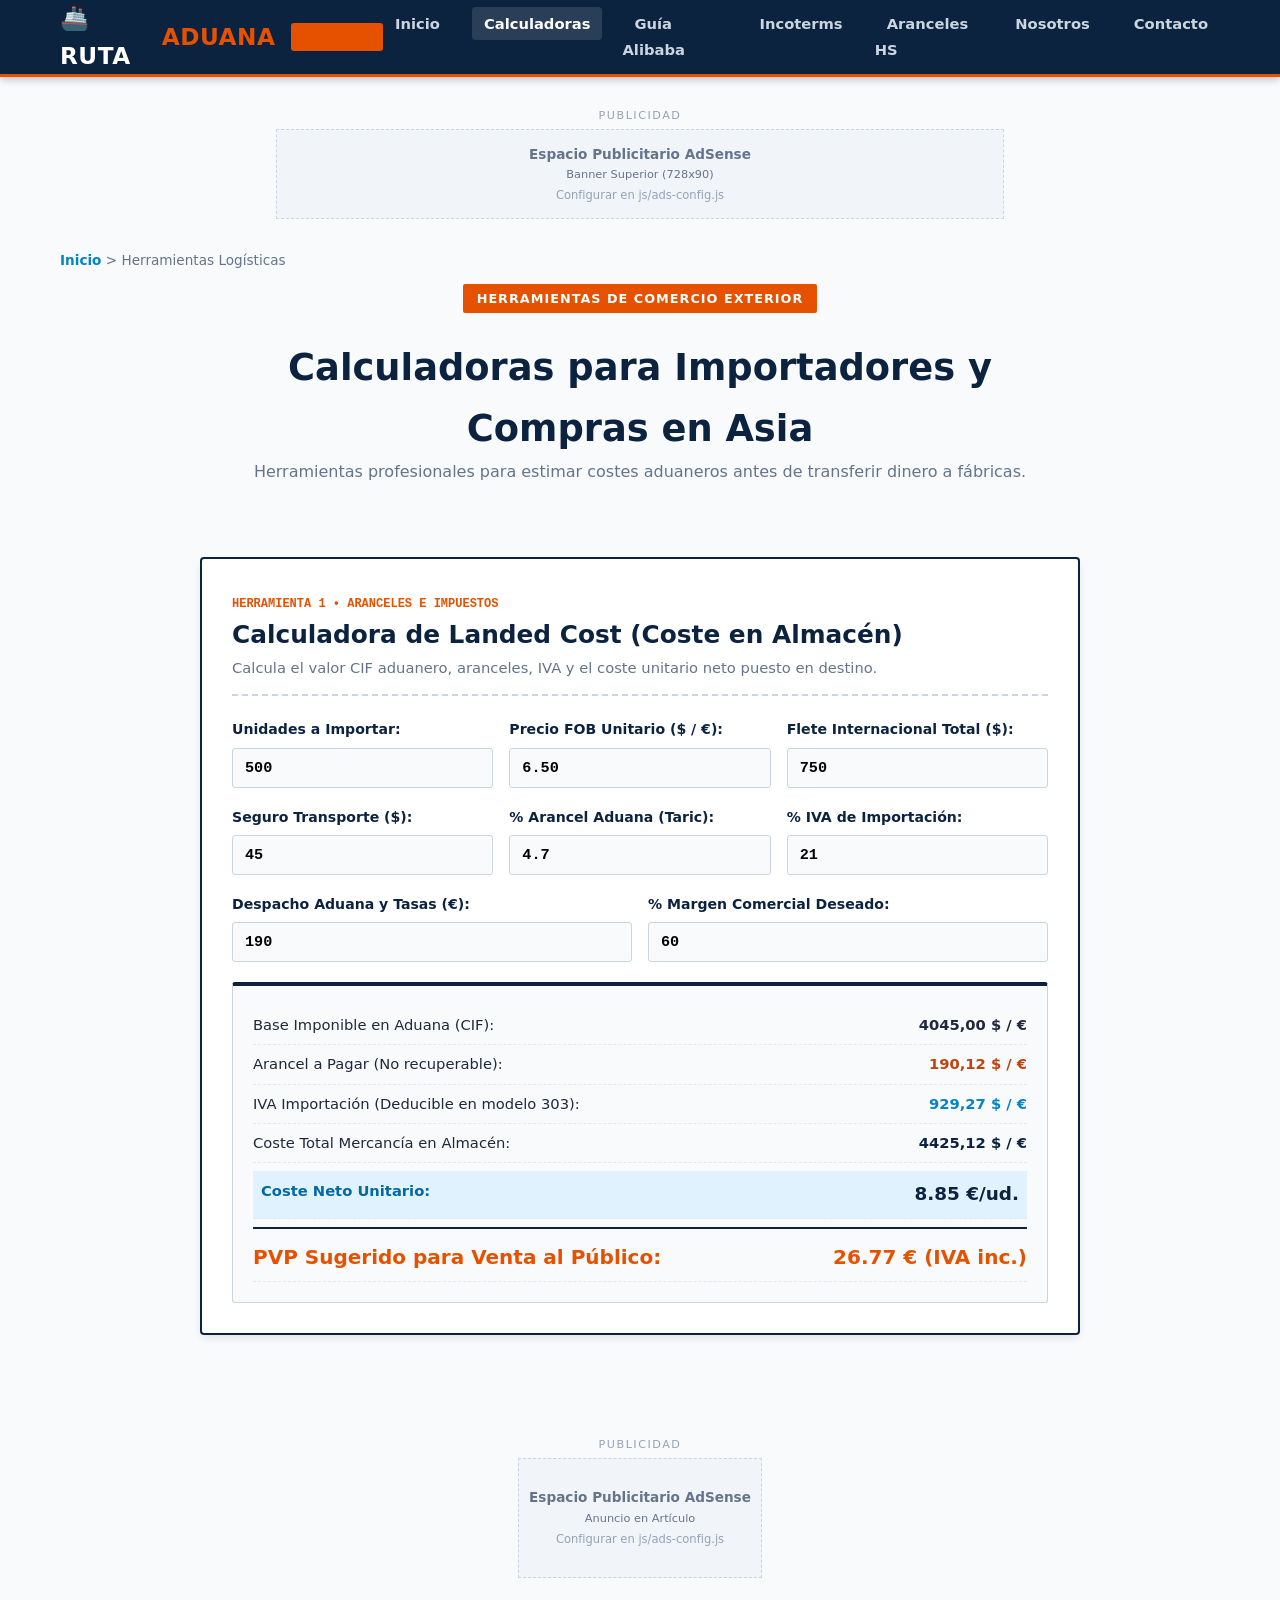
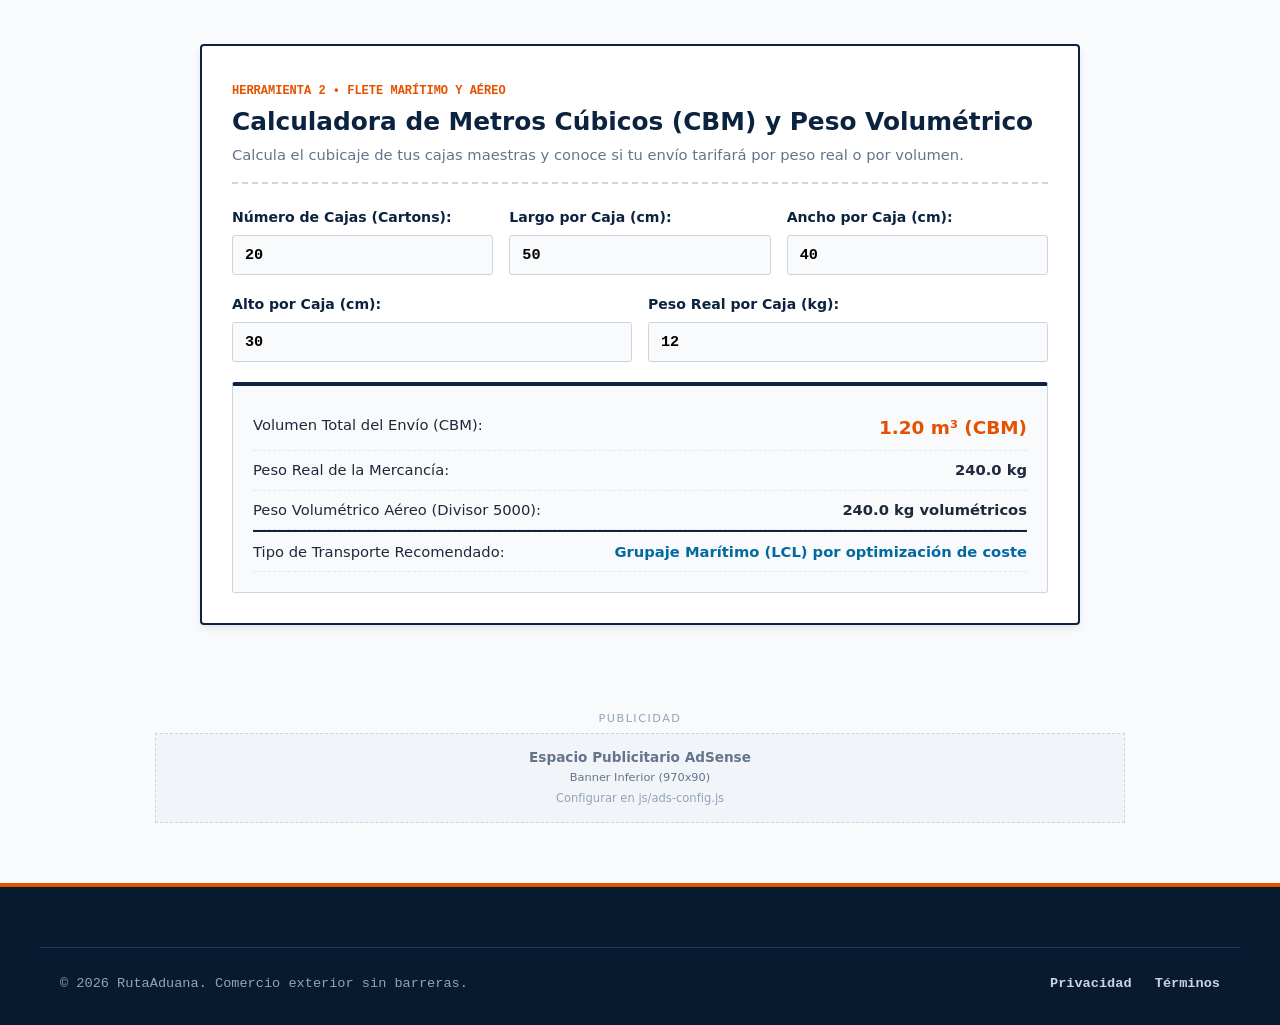
==== herramientas/index.html @ 4896556a "feat: portal web completo listo para despliegue en Vercel (AdSense & E-E-A-T)" ====
<!DOCTYPE html>
<html lang="es">
<head>
  <meta charset="UTF-8">
  <meta name="viewport" content="width=device-width, initial-scale=1.0">
  <title>Calculadoras Aduaneras y de Logística Internacional - RutaAduana</title>
  <meta name="description" content="Calculadoras gratuitas para importadores: coste total en destino (Landed Cost), aranceles e IVA de aduanas, y cálculo de metros cúbicos (CBM) y peso volumétrico marítimo/aéreo.">
  <link rel="canonical" href="https://rutaaduana-importaciones.com/herramientas/">
  <link rel="stylesheet" href="../css/style.css">
</head>
<body>

  <header class="site-header">
    <div class="container header-inner">
      <a href="../index.html" class="logo">
        🚢 Ruta<span>Aduana</span>
        <span class="logo-badge">LOGÍSTICA</span>
      </a>
      <button class="menu-toggle" aria-label="Abrir menú">☰</button>
      <nav class="main-nav">
        <ul class="nav-links">
          <li><a href="../index.html">Inicio</a></li>
          <li><a href="index.html" class="active">Calculadoras</a></li>
          <li><a href="../articulos/guia-paso-a-paso-importar-desde-china-alibaba.html">Guía Alibaba</a></li>
          <li><a href="../articulos/incoterms-2020-fob-cif-ddp-exw-explicados.html">Incoterms</a></li>
          <li><a href="../articulos/partida-arancelaria-codigo-hs-aranceles-aduanas.html">Aranceles HS</a></li>
          <li><a href="../sobre-nosotros.html">Nosotros</a></li>
          <li><a href="../contacto.html">Contacto</a></li>
        </ul>
      </nav>
    </div>
  </header>

  <div class="container">
    <div class="ad-slot-wrapper">
      <span class="ad-label">Publicidad</span>
      <div class="ad-box header-banner" data-ad-slot="header"></div>
    </div>
  </div>

  <div class="container">
    <div class="breadcrumbs" style="margin-top: 15px;">
      <a href="../index.html">Inicio</a> &gt; <span>Herramientas Logísticas</span>
    </div>
  </div>

  <main class="container">
    <div class="main-layout single-column">
      
      <div style="text-align: center; margin-bottom: 35px;">
        <span class="hero-tag">Herramientas de Comercio Exterior</span>
        <h1 style="font-size: 2.3rem; color: var(--primary); margin-top: 10px;">Calculadoras para Importadores y Compras en Asia</h1>
        <p style="color: #64748b;">Herramientas profesionales para estimar costes aduaneros antes de transferir dinero a fábricas.</p>
      </div>

      <!-- Herramienta 1: Landed Cost -->
      <section id="calculadora-landed" class="calculator-panel">
        <div class="calc-header">
          <span class="cargo-stamp">HERRAMIENTA 1 • ARANCELES E IMPUESTOS</span>
          <h2>Calculadora de Landed Cost (Coste en Almacén)</h2>
          <p>Calcula el valor CIF aduanero, aranceles, IVA y el coste unitario neto puesto en destino.</p>
        </div>

        <form id="landed-calc-form" onsubmit="event.preventDefault();">
          <div class="form-grid-3">
            <div class="form-group">
              <label for="calc-units">Unidades a Importar:</label>
              <input type="number" id="calc-units" class="input-cargo" value="500" min="1" step="10">
            </div>
            <div class="form-group">
              <label for="calc-fob-unit">Precio FOB Unitario ($ / €):</label>
              <input type="number" id="calc-fob-unit" class="input-cargo" value="6.50" min="0.1" step="0.1">
            </div>
            <div class="form-group">
              <label for="calc-freight">Flete Internacional Total ($):</label>
              <input type="number" id="calc-freight" class="input-cargo" value="750" min="0" step="50">
            </div>
          </div>

          <div class="form-grid-3">
            <div class="form-group">
              <label for="calc-insurance">Seguro Transporte ($):</label>
              <input type="number" id="calc-insurance" class="input-cargo" value="45" min="0" step="5">
            </div>
            <div class="form-group">
              <label for="calc-tariff-pct">% Arancel Aduana (Taric):</label>
              <input type="number" id="calc-tariff-pct" class="input-cargo" value="4.7" min="0" max="50" step="0.1">
            </div>
            <div class="form-group">
              <label for="calc-vat-pct">% IVA de Importación:</label>
              <input type="number" id="calc-vat-pct" class="input-cargo" value="21" min="0" max="30">
            </div>
          </div>

          <div class="form-grid-3">
            <div class="form-group">
              <label for="calc-customs-fee">Despacho Aduana y Tasas (€):</label>
              <input type="number" id="calc-customs-fee" class="input-cargo" value="190" min="0" step="10">
            </div>
            <div class="form-group">
              <label for="calc-target-margin">% Margen Comercial Deseado:</label>
              <input type="number" id="calc-target-margin" class="input-cargo" value="60" min="10" max="95">
            </div>
          </div>

          <div class="customs-receipt">
            <div class="receipt-row">
              <span>Base Imponible en Aduana (CIF):</span>
              <strong id="res-cif-total">4.045,00 $ / €</strong>
            </div>
            <div class="receipt-row">
              <span>Arancel a Pagar (No recuperable):</span>
              <strong id="res-duty-amount" style="color: #c2410c;">190,12 $ / €</strong>
            </div>
            <div class="receipt-row">
              <span>IVA Importación (Deducible en modelo 303):</span>
              <strong id="res-vat-amount" style="color: #0284c7;">887,27 $ / €</strong>
            </div>
            <div class="receipt-row">
              <span>Coste Total Mercancía en Almacén:</span>
              <strong id="res-total-landed" style="color: #0c2340;">4.425,12 $ / €</strong>
            </div>
            <div class="receipt-row" style="background:#e0f2fe; padding:8px; margin-top:8px;">
              <span style="font-weight:700; color:#0369a1;">Coste Neto Unitario:</span>
              <strong id="res-unit-cost" style="font-size:1.15rem; color:#0c2340;">8.85 €/ud.</strong>
            </div>
            <div class="receipt-row receipt-total">
              <span>PVP Sugerido para Venta al Público:</span>
              <span id="res-suggested-pvp">26.77 € (IVA inc.)</span>
            </div>
          </div>
        </form>
      </section>

      <!-- Bloque AdSense Intermedio -->
      <div class="ad-slot-wrapper">
        <span class="ad-label">Publicidad</span>
        <div class="ad-box in-article-banner" data-ad-slot="inArticle"></div>
      </div>

      <!-- Herramienta 2: Calculadora CBM y Volumen -->
      <section id="calculadora-volumen" class="calculator-panel">
        <div class="calc-header">
          <span class="cargo-stamp">HERRAMIENTA 2 • FLETE MARÍTIMO Y AÉREO</span>
          <h2>Calculadora de Metros Cúbicos (CBM) y Peso Volumétrico</h2>
          <p>Calcula el cubicaje de tus cajas maestras y conoce si tu envío tarifará por peso real o por volumen.</p>
        </div>

        <form id="cbm-calc-form" onsubmit="event.preventDefault();">
          <div class="form-grid-3">
            <div class="form-group">
              <label for="cbm-boxes">Número de Cajas (Cartons):</label>
              <input type="number" id="cbm-boxes" class="input-cargo" value="20" min="1">
            </div>
            <div class="form-group">
              <label for="cbm-len">Largo por Caja (cm):</label>
              <input type="number" id="cbm-len" class="input-cargo" value="50" min="1">
            </div>
            <div class="form-group">
              <label for="cbm-width">Ancho por Caja (cm):</label>
              <input type="number" id="cbm-width" class="input-cargo" value="40" min="1">
            </div>
          </div>

          <div class="form-grid-3">
            <div class="form-group">
              <label for="cbm-height">Alto por Caja (cm):</label>
              <input type="number" id="cbm-height" class="input-cargo" value="30" min="1">
            </div>
            <div class="form-group">
              <label for="cbm-weight">Peso Real por Caja (kg):</label>
              <input type="number" id="cbm-weight" class="input-cargo" value="12" min="0.5" step="0.5">
            </div>
          </div>

          <div class="customs-receipt">
            <div class="receipt-row">
              <span>Volumen Total del Envío (CBM):</span>
              <strong id="cbm-res-total" style="color: var(--accent); font-size:1.15rem;">1,20 m³ (CBM)</strong>
            </div>
            <div class="receipt-row">
              <span>Peso Real de la Mercancía:</span>
              <strong id="cbm-res-actual-kg">240 kg</strong>
            </div>
            <div class="receipt-row">
              <span>Peso Volumétrico Aéreo (Divisor 5000):</span>
              <strong id="cbm-res-air-kg">240 kg volumétricos</strong>
            </div>
            <div class="receipt-row" style="border-top:2px solid var(--primary); padding-top:8px;">
              <span>Tipo de Transporte Recomendado:</span>
              <strong style="color: #0369a1;">Grupaje Marítimo (LCL) por optimización de coste</strong>
            </div>
          </div>
        </form>

        <script>
        document.addEventListener('DOMContentLoaded', () => {
          const form = document.getElementById('cbm-calc-form');
          if (!form) return;
          function calcCbm() {
            const boxes = parseInt(document.getElementById('cbm-boxes').value, 10) || 1;
            const l = parseFloat(document.getElementById('cbm-len').value) || 0;
            const w = parseFloat(document.getElementById('cbm-width').value) || 0;
            const h = parseFloat(document.getElementById('cbm-height').value) || 0;
            const weight = parseFloat(document.getElementById('cbm-weight').value) || 0;

            const cbm = (boxes * l * w * h) / 1000000;
            const actualKg = boxes * weight;
            const airKg = (boxes * l * w * h) / 5000;

            document.getElementById('cbm-res-total').textContent = cbm.toFixed(2) + ' m³ (CBM)';
            document.getElementById('cbm-res-actual-kg').textContent = actualKg.toFixed(1) + ' kg';
            document.getElementById('cbm-res-air-kg').textContent = airKg.toFixed(1) + ' kg volumétricos';
          }
          form.addEventListener('input', calcCbm);
          calcCbm();
        });
        </script>
      </section>

    </div>
  </main>

  <div class="container">
    <div class="ad-slot-wrapper">
      <span class="ad-label">Publicidad</span>
      <div class="ad-box footer-banner" data-ad-slot="footer"></div>
    </div>
  </div>

  <footer class="site-footer">
    <div class="container footer-bottom">
      <p>&copy; 2026 RutaAduana. Comercio exterior sin barreras.</p>
      <div>
        <a href="../politica-de-privacidad.html" style="color: #cbd5e1; margin-right: 15px;">Privacidad</a>
        <a href="../terminos-y-condiciones.html" style="color: #cbd5e1;">Términos</a>
      </div>
    </div>
  </footer>

  <script src="../js/ads-config.js"></script>
  <script src="../js/main.js"></script>
</body>
</html>
---- css/style.css ----
/* ==========================================================================
   RutaAduana - Logística Internacional e Importaciones desde China
   Diseño Portuario / Marítimo / Comercio Exterior
   ========================================================================== */

:root {
  --primary: #0c2340;          /* Deep Maritime Navy */
  --primary-hover: #07172b;
  --accent: #e65100;           /* International Cargo Orange */
  --accent-hover: #bf360c;
  --accent-light: #fff3e0;
  --sea-blue: #0284c7;
  --text-main: #1e293b;
  --text-muted: #64748b;
  --bg-main: #f8fafc;
  --bg-card: #ffffff;
  --border: #e2e8f0;
  --border-cargo: #cbd5e1;
  --shadow-sm: 0 1px 3px rgba(0, 0, 0, 0.08);
  --shadow-md: 0 4px 10px -2px rgba(12, 35, 64, 0.12);
  --radius-sm: 4px;            /* Sharp, industrial styling */
  --radius-md: 6px;
  --font-sans: 'Segoe UI', system-ui, -apple-system, Roboto, sans-serif;
  --font-mono: 'Consolas', monospace;
}

*, *::before, *::after { box-sizing: border-box; margin: 0; padding: 0; }

body {
  font-family: var(--font-sans);
  background-color: var(--bg-main);
  color: var(--text-main);
  line-height: 1.65;
  font-size: 16px;
}

a { color: var(--sea-blue); text-decoration: none; font-weight: 600; }
a:hover { color: var(--accent); text-decoration: underline; }

.container { width: 100%; max-width: 1200px; margin: 0 auto; padding: 0 20px; }

/* Header Portuario */
.site-header {
  background: var(--primary);
  border-bottom: 3px solid var(--accent);
  position: sticky;
  top: 0;
  z-index: 100;
  box-shadow: 0 2px 8px rgba(0,0,0,0.25);
}

.header-inner {
  display: flex;
  align-items: center;
  justify-content: space-between;
  height: 74px;
}

.logo {
  display: flex;
  align-items: center;
  gap: 12px;
  font-size: 1.45rem;
  font-weight: 900;
  color: #ffffff;
  text-transform: uppercase;
  letter-spacing: 0.5px;
}

.logo span { color: var(--accent); }

.logo-badge {
  background: var(--accent);
  color: #ffffff;
  padding: 4px 8px;
  font-size: 0.75rem;
  font-weight: 800;
  border-radius: 3px;
  margin-left: 4px;
}

.nav-links { display: flex; gap: 20px; list-style: none; }
.nav-links a {
  color: #cbd5e1;
  font-size: 0.92rem;
  font-weight: 600;
  padding: 8px 12px;
  border-radius: var(--radius-sm);
  transition: all 0.2s;
}
.nav-links a:hover, .nav-links a.active {
  color: #ffffff;
  background: rgba(255, 255, 255, 0.12);
  text-decoration: none;
}

.menu-toggle {
  display: none;
  background: none;
  border: none;
  font-size: 1.6rem;
  color: #ffffff;
  cursor: pointer;
}

/* Hero Sección Tipo Buque / Terminal */
.hero {
  background: linear-gradient(135deg, #0c2340 0%, #1e3a5f 70%, #0f2b48 100%);
  color: #ffffff;
  padding: 60px 0;
  position: relative;
  border-bottom: 4px solid var(--accent);
  margin-bottom: 35px;
}

.hero-tag {
  display: inline-block;
  background: var(--accent);
  color: #ffffff;
  font-size: 0.8rem;
  font-weight: 800;
  text-transform: uppercase;
  letter-spacing: 1px;
  padding: 4px 14px;
  margin-bottom: 15px;
  border-radius: 2px;
}

.hero h1 {
  font-size: 2.6rem;
  font-weight: 900;
  line-height: 1.2;
  margin-bottom: 16px;
  max-width: 880px;
}

.hero p {
  font-size: 1.15rem;
  color: #94a3b8;
  max-width: 720px;
  margin-bottom: 28px;
}

.hero-actions { display: flex; gap: 14px; flex-wrap: wrap; }

.btn-cargo {
  background: var(--accent);
  color: #ffffff;
  padding: 12px 24px;
  font-weight: 700;
  text-transform: uppercase;
  font-size: 0.9rem;
  letter-spacing: 0.5px;
  border-radius: 3px;
  border: none;
  cursor: pointer;
  display: inline-block;
  transition: background 0.2s;
}
.btn-cargo:hover { background: var(--accent-hover); text-decoration: none; color: #fff; }

.btn-outline {
  background: transparent;
  color: #ffffff;
  border: 2px solid #94a3b8;
  padding: 10px 22px;
  font-weight: 700;
  border-radius: 3px;
  display: inline-block;
}
.btn-outline:hover { background: rgba(255, 255, 255, 0.1); color: #fff; text-decoration: none; border-color: #fff; }

/* Grid & Layouts */
.main-layout { display: grid; grid-template-columns: 2.3fr 1fr; gap: 36px; margin-bottom: 50px; }
.main-layout.single-column { grid-template-columns: 1fr; max-width: 880px; margin: 0 auto 50px; }

/* Tarjetas Tipo Contenedor Logístico */
.cards-grid { display: grid; grid-template-columns: repeat(auto-fit, minmax(290px, 1fr)); gap: 24px; margin-top: 20px; }
.card-cargo {
  background: var(--bg-card);
  border: 1px solid var(--border-cargo);
  border-left: 5px solid var(--accent);
  border-radius: var(--radius-sm);
  padding: 24px;
  box-shadow: var(--shadow-sm);
  display: flex;
  flex-direction: column;
  transition: transform 0.2s, box-shadow 0.2s;
}
.card-cargo:hover { transform: translateY(-3px); box-shadow: var(--shadow-md); border-color: #94a3b8; }
.cargo-stamp {
  font-size: 0.75rem;
  font-family: var(--font-mono);
  font-weight: 800;
  text-transform: uppercase;
  color: var(--accent);
  margin-bottom: 8px;
}
.card-cargo h3 { font-size: 1.25rem; color: var(--primary); margin-bottom: 10px; line-height: 1.35; font-weight: 800; }
.card-cargo h3 a { color: var(--primary); }
.card-cargo h3 a:hover { color: var(--accent); text-decoration: none; }
.card-cargo p { color: var(--text-muted); font-size: 0.92rem; flex-grow: 1; margin-bottom: 16px; }
.cargo-footer {
  display: flex;
  justify-content: space-between;
  border-top: 1px solid var(--border);
  padding-top: 12px;
  font-size: 0.82rem;
  color: #64748b;
  font-family: var(--font-mono);
}

/* Calculadora Landed Cost Industrial */
.calculator-panel {
  background: #ffffff;
  border: 2px solid var(--primary);
  border-radius: var(--radius-sm);
  padding: 30px;
  margin-bottom: 35px;
  box-shadow: var(--shadow-md);
}
.calc-header {
  border-bottom: 2px dashed #cbd5e1;
  padding-bottom: 14px;
  margin-bottom: 22px;
}
.calc-header h2 { font-size: 1.55rem; color: var(--primary); font-weight: 900; }
.calc-header p { color: #64748b; font-size: 0.92rem; }

.form-grid-3 { display: grid; grid-template-columns: repeat(auto-fit, minmax(190px, 1fr)); gap: 16px; margin-bottom: 18px; }
.form-group label { display: block; font-weight: 700; font-size: 0.88rem; color: var(--primary); margin-bottom: 6px; }
.input-cargo {
  width: 100%;
  padding: 10px 12px;
  border: 1px solid #cbd5e1;
  border-radius: 3px;
  font-family: var(--font-mono);
  font-size: 0.95rem;
  font-weight: 600;
  background: #f8fafc;
}
.input-cargo:focus { outline: none; border-color: var(--accent); background: #ffffff; }

.customs-receipt {
  background: #f8fafc;
  border: 1px solid #cbd5e1;
  border-top: 4px solid var(--primary);
  padding: 20px;
  margin-top: 20px;
  border-radius: 3px;
}
.receipt-row {
  display: flex;
  justify-content: space-between;
  padding: 7px 0;
  border-bottom: 1px dashed #e2e8f0;
  font-size: 0.92rem;
}
.receipt-total {
  border-top: 2px solid var(--primary);
  padding-top: 12px;
  margin-top: 8px;
  font-size: 1.25rem;
  font-weight: 900;
  color: var(--accent);
}

/* Sidebar */
.sidebar { display: flex; flex-direction: column; gap: 25px; }
.widget-box {
  background: #ffffff;
  border: 1px solid var(--border-cargo);
  border-radius: var(--radius-sm);
  padding: 22px;
}
.widget-box h3 {
  font-size: 1.1rem;
  font-weight: 800;
  color: var(--primary);
  text-transform: uppercase;
  border-bottom: 2px solid var(--accent);
  padding-bottom: 8px;
  margin-bottom: 14px;
}
.widget-box ul { list-style: none; }
.widget-box li { padding: 8px 0; border-bottom: 1px solid #f1f5f9; font-size: 0.92rem; }
.widget-box a { color: var(--text-main); }
.widget-box a:hover { color: var(--accent); }

/* Publicidad */
.ad-slot-wrapper { margin: 30px auto; text-align: center; }
.ad-label { display: block; font-size: 0.7rem; letter-spacing: 1.5px; text-transform: uppercase; color: #94a3b8; margin-bottom: 4px; }
.ad-box {
  background: #f1f5f9;
  border: 1px dashed #cbd5e1;
  display: flex;
  align-items: center;
  justify-content: center;
  margin: 0 auto;
  min-height: 90px;
  color: #64748b;
}
.header-banner { width: 100%; max-width: 728px; height: 90px; }
.sidebar-banner { width: 100%; max-width: 300px; min-height: 250px; }
.in-article-banner { width: 100%; max-width: 728px; min-height: 120px; }
.footer-banner { width: 100%; max-width: 970px; height: 90px; }

/* Contenido Legal & Artículos */
.article-header { margin-bottom: 26px; }
.breadcrumbs { font-size: 0.85rem; color: #64748b; margin-bottom: 12px; }
.article-title { font-size: 2.2rem; font-weight: 900; color: var(--primary); line-height: 1.25; margin-bottom: 14px; }
.article-meta { display: flex; gap: 16px; font-size: 0.85rem; color: #64748b; padding-bottom: 14px; border-bottom: 2px solid #e2e8f0; font-family: var(--font-mono); }
.article-body { font-size: 1.05rem; line-height: 1.8; color: #334155; }
.article-body h2 { font-size: 1.65rem; color: var(--primary); margin: 34px 0 14px; font-weight: 800; border-left: 4px solid var(--accent); padding-left: 12px; }
.article-body h3 { font-size: 1.3rem; color: var(--primary); margin: 24px 0 10px; font-weight: 700; }
.article-body p { margin-bottom: 18px; }
.article-body ul, .article-body ol { margin: 0 0 22px 26px; }
.article-body li { margin-bottom: 8px; }

.legal-content {
  background: #ffffff;
  border: 1px solid var(--border-cargo);
  border-radius: var(--radius-sm);
  padding: 38px;
  box-shadow: var(--shadow-sm);
}
.legal-content h1 { font-size: 2.1rem; color: var(--primary); margin-bottom: 12px; font-weight: 900; }
.legal-content h2 { font-size: 1.35rem; color: var(--primary); margin: 26px 0 10px; font-weight: 800; }

/* Footer Terminal */
.site-footer {
  background: #081a30;
  color: #94a3b8;
  padding: 60px 0 30px;
  margin-top: 60px;
  border-top: 4px solid var(--accent);
}
.footer-grid { display: grid; grid-template-columns: 2fr 1fr 1fr 1.5fr; gap: 40px; margin-bottom: 40px; }
.footer-brand h3 { color: #ffffff; font-size: 1.35rem; margin-bottom: 12px; font-weight: 900; }
.footer-col h4 { color: #ffffff; margin-bottom: 14px; font-size: 1rem; text-transform: uppercase; font-weight: 800; }
.footer-col ul { list-style: none; }
.footer-col li { margin-bottom: 8px; }
.footer-col a { color: #94a3b8; font-weight: 500; font-size: 0.9rem; }
.footer-col a:hover { color: #ffffff; }
.footer-bottom { border-top: 1px solid #1e3a5f; padding-top: 25px; display: flex; justify-content: space-between; font-size: 0.85rem; font-family: var(--font-mono); }

/* Banner Cookies */
.cookie-banner {
  position: fixed;
  bottom: 0; left: 0; right: 0;
  background: #0c2340;
  color: #ffffff;
  padding: 20px;
  z-index: 9999;
  display: none;
  border-top: 3px solid var(--accent);
}
.cookie-content { max-width: 1200px; margin: 0 auto; display: flex; align-items: center; justify-content: space-between; gap: 20px; flex-wrap: wrap; }

@media (max-width: 992px) {
  .main-layout { grid-template-columns: 1fr; }
  .footer-grid { grid-template-columns: 1fr 1fr; }
}
@media (max-width: 768px) {
  .hero h1 { font-size: 1.95rem; }
  .main-nav { display: none; position: absolute; top: 74px; left: 0; right: 0; background: var(--primary); padding: 20px; }
  .main-nav.active { display: block; }
  .nav-links { flex-direction: column; gap: 10px; }
  .menu-toggle { display: block; }
  .footer-grid { grid-template-columns: 1fr; }
}
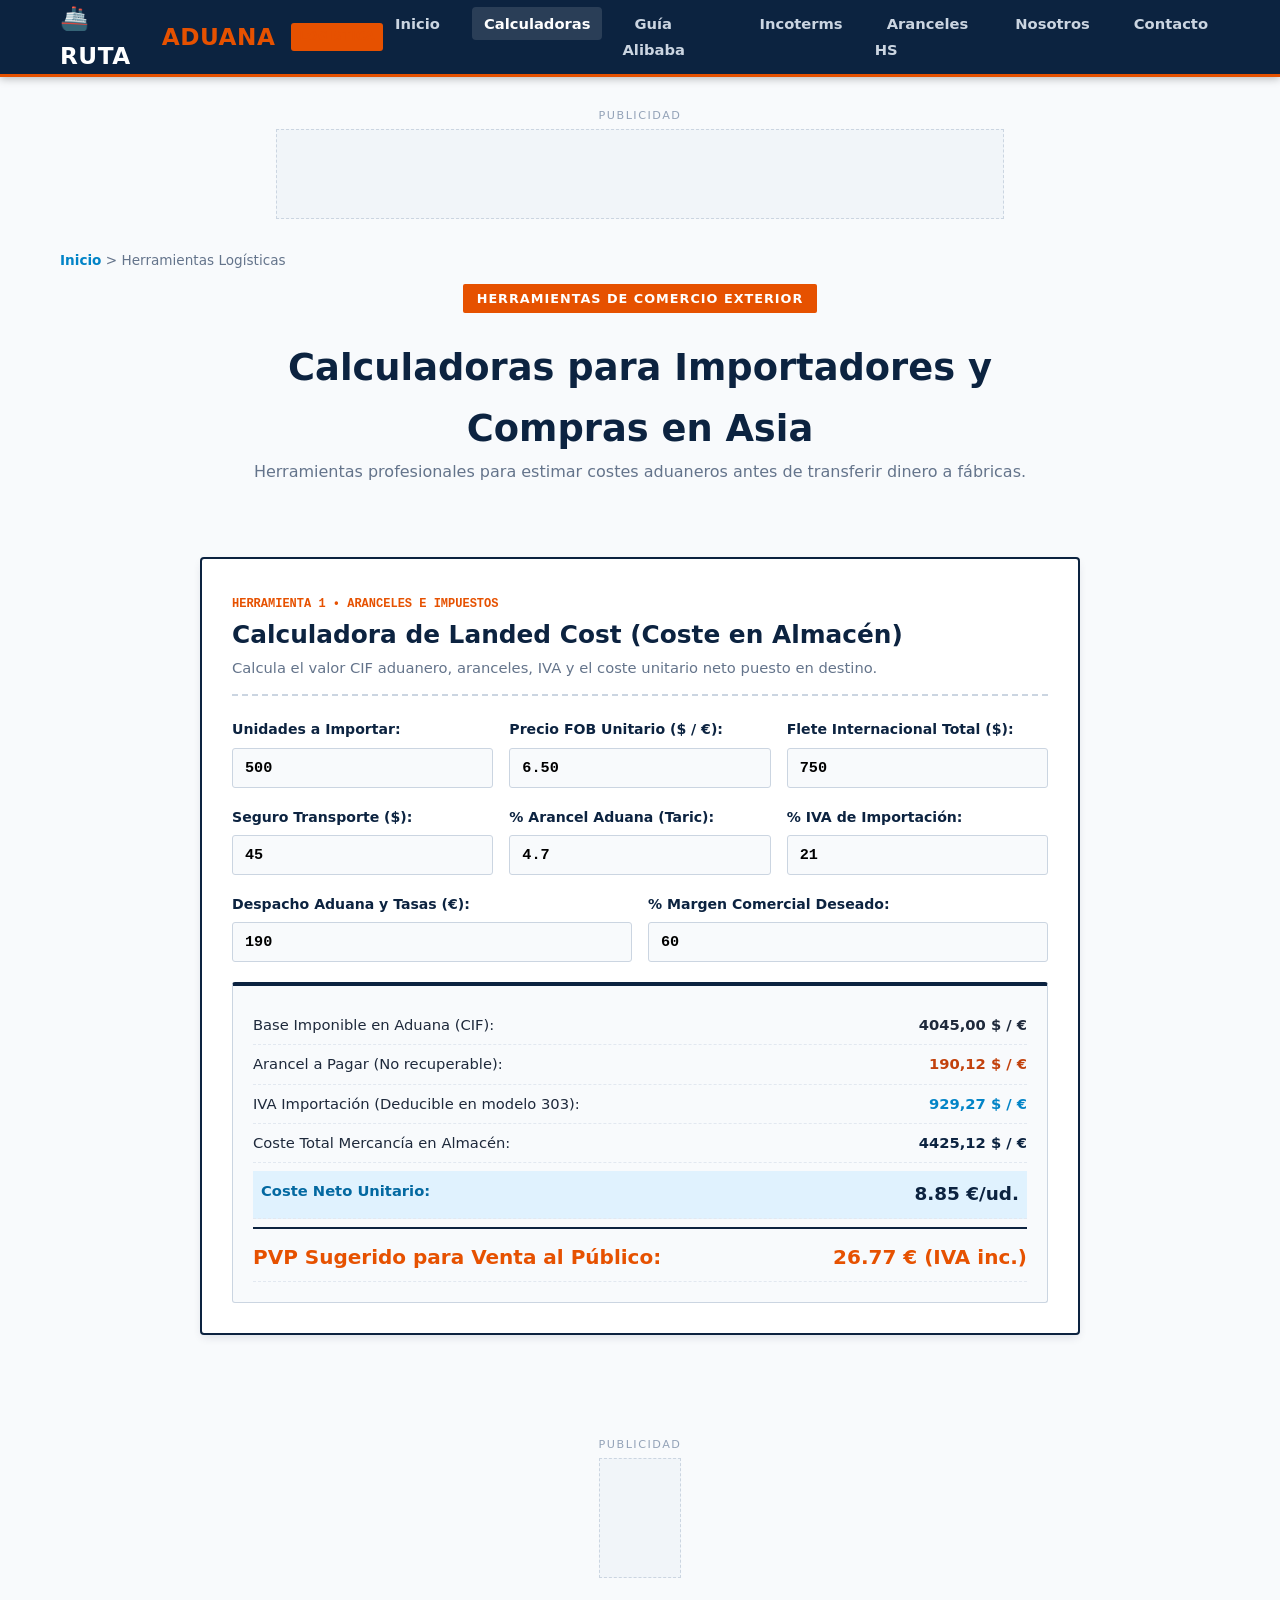
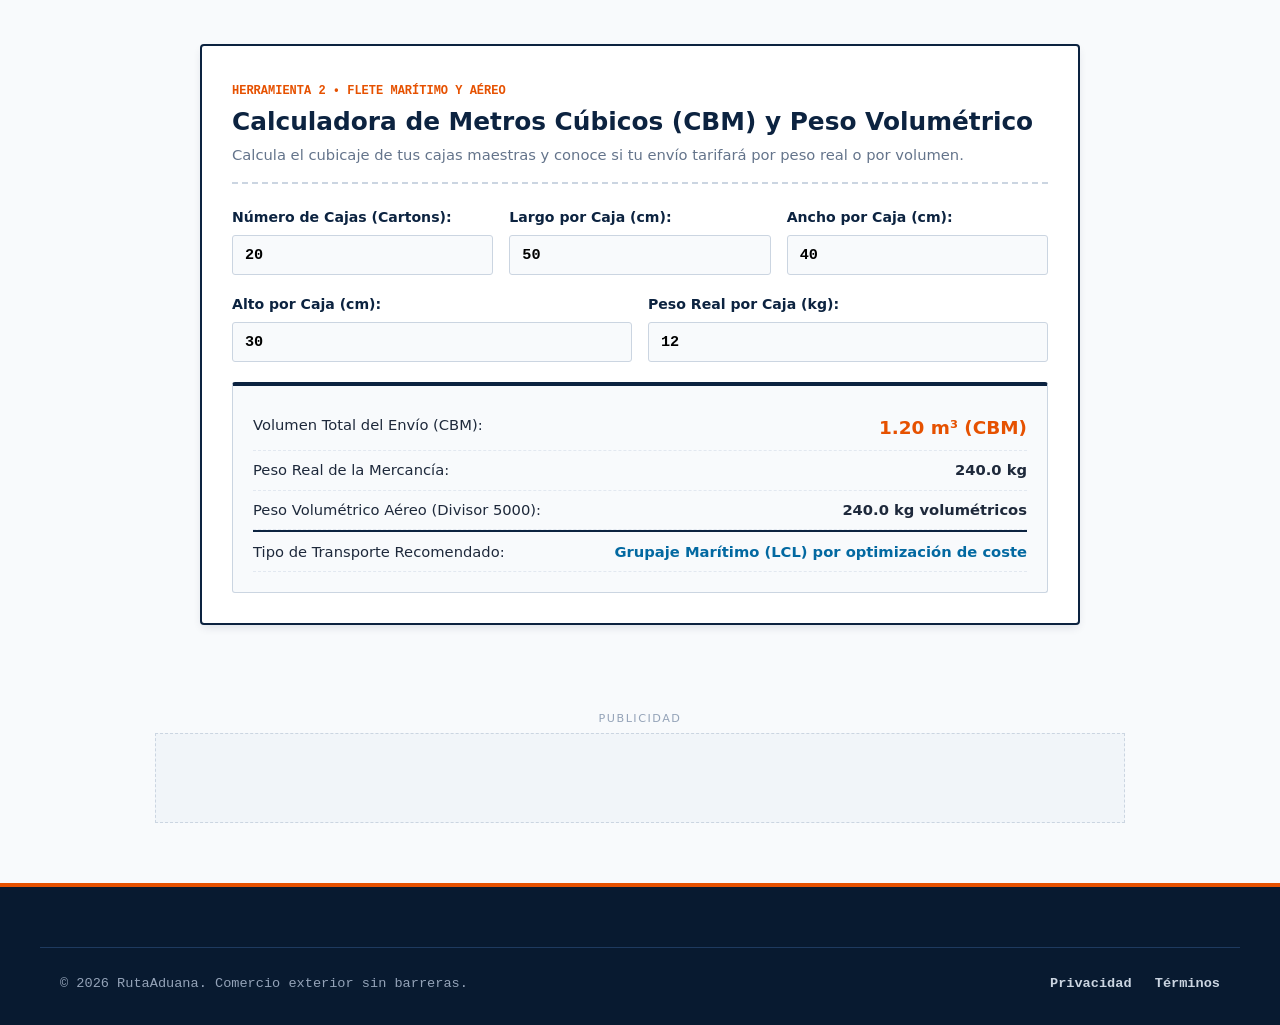
==== commit 4bf3828e: "feat: integrar script oficial de Google AdSense y publisher ID ca-pub-7959072629123030" ====
--- a/herramientas/index.html
+++ b/herramientas/index.html
@@ -1,6 +1,9 @@
 <!DOCTYPE html>
 <html lang="es">
 <head>
+  <!-- Google AdSense -->
+  <script async src="https://pagead2.googlesyndication.com/pagead/js/adsbygoogle.js?client=ca-pub-7959072629123030"
+     crossorigin="anonymous"></script>
   <meta charset="UTF-8">
   <meta name="viewport" content="width=device-width, initial-scale=1.0">
   <title>Calculadoras Aduaneras y de Logística Internacional - RutaAduana</title>
@@ -11,6 +14,9 @@
 <body>
 
   <header class="site-header">
+  <!-- Google AdSense -->
+  <script async src="https://pagead2.googlesyndication.com/pagead/js/adsbygoogle.js?client=ca-pub-7959072629123030"
+     crossorigin="anonymous"></script>
     <div class="container header-inner">
       <a href="../index.html" class="logo">
         🚢 Ruta<span>Aduana</span>
